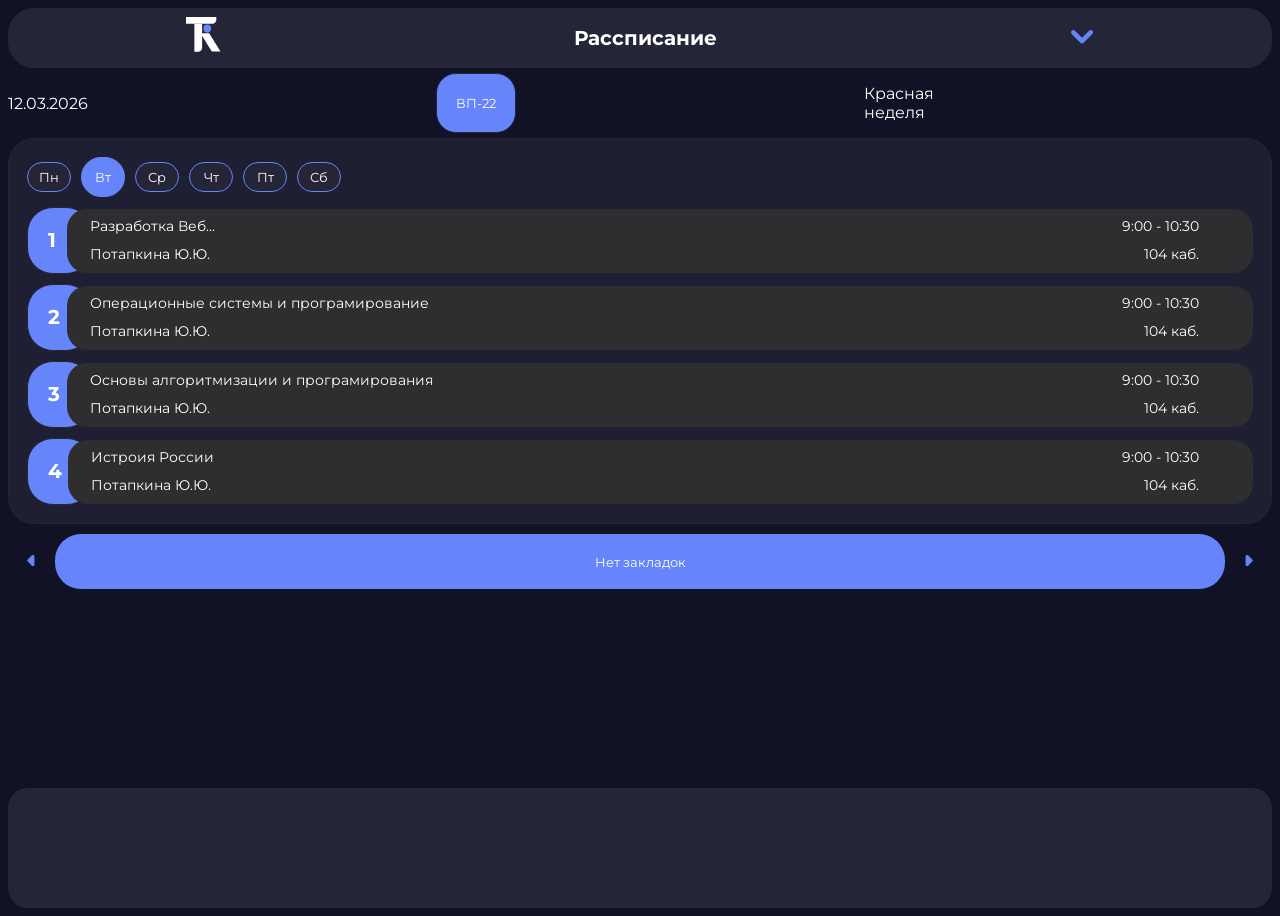
==== scudule.html @ f2f2588d "Add files via upload" ====
<!doctype html>
<html lang="ru">
	<head>
		<meta charset="UTF-8" />
		<meta name="viewport" content="width=device-width, initial-scale=1.0" />
		<title>Tpcol Marks</title>
		<link rel="stylesheet" href="scudule.css" />
		<link rel="preconnect" href="https://fonts.googleapis.com" />
		<link rel="preconnect" href="https://fonts.gstatic.com" crossorigin />
		<link
			href="https://fonts.googleapis.com/css2?family=Inter:ital,opsz,wght@0,14..32,100..900;1,14..32,100..900&family=Montserrat:ital,wght@0,100..900;1,100..900&family=Sen:wght@400..800&display=swap"
			rel="stylesheet" />
	</head>
	<body>
		<div class="wrapper">
		<header class="header">
			<button class="header__top">
				<div class="header__logo" aria-hidden="true">
					<svg
						width="35"
						height="39"
						viewBox="0 0 35 39"
						fill="none"
						xmlns="http://www.w3.org/2000/svg">
						<path
							d="M8.38232 6.81128H16.1199V30.7373C16.1199 32.9464 14.329 34.7373 12.1199 34.7373H8.38232V6.81128Z"
							fill="white" />
						<path
							d="M0 0H30.3054V2.81122C30.3054 5.02036 28.5145 6.81122 26.3054 6.81122H0V0Z"
							fill="white" />
						<path
							d="M14.5078 16.3469L23.1494 16.3468L34.4965 34.3965L25.7917 34.3965L14.5078 16.3469Z"
							fill="white" />
						<ellipse
							cx="21.2782"
							cy="11.5789"
							rx="3.86877"
							ry="4.08673"
							fill="#6785FB" />
					</svg>
				</div>

				<h1 class="header__title">Рассписание</h1>

				<div class="header__arrow" role="img" aria-labelledby="arrow-desc">
					<svg
						width="23"
						height="14"
						viewBox="0 0 23 14"
						fill="none"
						xmlns="http://www.w3.org/2000/svg"
						aria-hidden="true">
						<title id="arrow-desc">Стрелка вниз</title>
						<path
							fill-rule="evenodd"
							clip-rule="evenodd"
							d="M9.37111 12.6673C9.80471 13.1004 10.3925 13.3436 11.0053 13.3436C11.6181 13.3436 12.2059 13.1004 12.6394 12.6673L21.3622 3.94763C21.7958 3.51382 22.0393 2.92552 22.0392 2.31215C22.039 1.69879 21.7952 1.1106 21.3614 0.676988C20.9276 0.243376 20.3393 -0.000144495 19.7259 6.43235e-08C19.1126 0.000144624 18.5244 0.243942 18.0908 0.677759L11.0053 7.76326L3.91978 0.677759C3.48384 0.256308 2.8998 0.022942 2.29347 0.027923C1.68713 0.0329041 1.10701 0.275833 0.678051 0.704389C0.249091 1.13295 0.00561383 1.71284 6.10352e-05 2.31917C-0.00549176 2.9255 0.227324 3.50975 0.648363 3.94609L9.36957 12.6688L9.37111 12.6673Z"
							fill="#6785FB" />
					</svg>
				</div>
			</button>
			<div class="hidden header__popup">
				<ul class="header__popup-list">
					<li class="header__popup-item"><a href="index.html">Главная</a></li>
					<li class="header__popup-item"><a href="">Оценки</a></li>
					<li class="header__popup-item"><a href="">Атестаця</a></li>
					<li class="header__popup-item"><a href="">Полезные ссылки</a></li>
					<li class="header__popup-item"><a href="">Профиль</a></li>
				</ul>
			</div>
		</header>
		<main>
			<section class="section-info">
				<ul class="section-info__list">
					<li class="section-info__item"><p>12.03.2026</p></li>
					<li class="section-info__item">
						<button class="button button--purple button-main">ВП-22</button>
					</li>
					<li class="section-info__item"><p>Красная неделя</p></li>
				</ul>
			</section>
			<section class="section-schedule">
				<div class="section-schedule__week">
					<ul class="section-schedule__week-list">
						<li class="section-schedule__week-item">
							<button class="button">Пн</button>
						</li>
						<li class="section-schedule__week-item">
							<button class="button button--active">Вт</button>
						</li>
						<li class="section-schedule__week-item">
							<button class="button">Ср</button>
						</li>
						<li class="section-schedule__week-item">
							<button class="button">Чт</button>
						</li>
						<li class="section-schedule__week-item">
							<button class="button">Пт</button>
						</li>
						<li class="section-schedule__week-item">
							<button class="button">Сб</button>
						</li>
					</ul>
				</div>
				<div class="section-schedule__lessons">
					<ul class="section-schedule__lessons-list">
						<li class="lesson-number">
							<p>1</p>
						</li>
						<li class="lesson-card">
							<ul class="lesson-card__info-list">
								<li class="lesson-card__subject lesson-card__item--left">Разработка Веб...</li>
								<li class="lesson-card__time lesson-card__item--right">9:00 - 10:30</li>
								<li class="lesson-card__teacher lesson-card__item--left">Потапкина Ю.Ю.</li>
								<li class="lesson-card__room lesson-card__item--right">
									<span class="lesson-card__room-value ">104</span> каб.
								</li>
							</ul>
						</li>
					</ul>
					<ul class="section-schedule__lessons-list">
						<li class="lesson-number">
							<p>2</p>
						</li>
						<li class="lesson-card">
							<ul class="lesson-card__info-list">
								<li class="lesson-card__subject lesson-card__item--left">Операционные системы и програмирование</li>
								<li class="lesson-card__time lesson-card__item--right">9:00 - 10:30</li>
								<li class="lesson-card__teacher lesson-card__item--left">Потапкина Ю.Ю.</li>
								<li class="lesson-card__room lesson-card__item--right">
									<span class="lesson-card__room-value ">104</span> каб.
								</li>
							</ul>
						</li>
					</ul>
					<ul class="section-schedule__lessons-list">
						<li class="lesson-number">
							<p>3</p>
						</li>
						<li class="lesson-card">
							<ul class="lesson-card__info-list">
								<li class="lesson-card__subject lesson-card__item--left">Основы алгоритмизации и програмирования</li>
								<li class="lesson-card__time lesson-card__item--right">9:00 - 10:30</li>
								<li class="lesson-card__teacher lesson-card__item--left">Потапкина Ю.Ю.</li>
								<li class="lesson-card__room lesson-card__item--right">
									<span class="lesson-card__room-value ">104</span> каб.
								</li>
							</ul>
						</li>
					</ul>
					<ul class="section-schedule__lessons-list">
						<li class="lesson-number">
							<p>4</p>
						</li>
						<li class="lesson-card">
							<ul class="lesson-card__info-list">
								<li class="lesson-card__subject lesson-card__item--left">Истроия России</li>
								<li class="lesson-card__time lesson-card__item--right">9:00 - 10:30</li>
								<li class="lesson-card__teacher lesson-card__item--left">Потапкина Ю.Ю.</li>
								<li class="lesson-card__room lesson-card__item--right">
									<span class="lesson-card__room-value ">104</span> каб.
								</li>
							</ul>
						</li>
					</ul>
				</div>
			</section>
			<section class="section-favourites">
				<div class="favorites-carousel">
					<button
						class="favorites-carousel__arrow favorites-carousel__arrow--left">
						<svg
							width="35"
							height="35"
							viewBox="0 0 35 35"
							fill="none"
							xmlns="http://www.w3.org/2000/svg">
							<path
								fill-rule="evenodd"
								clip-rule="evenodd"
								d="M13.8016 18.531C13.5282 18.2576 13.3746 17.8867 13.3746 17.5C13.3746 17.1133 13.5282 16.7424 13.8016 16.469L17.9272 12.3433C18.1313 12.1394 18.3912 12.0005 18.6742 11.9443C18.9572 11.8881 19.2505 11.9171 19.517 12.0276C19.7835 12.1382 20.0112 12.3253 20.1714 12.5652C20.3315 12.8052 20.4168 13.0873 20.4166 13.3758V21.6242C20.4168 21.9127 20.3315 22.1948 20.1714 22.4348C20.0112 22.6747 19.7835 22.8618 19.517 22.9724C19.2505 23.0829 18.9572 23.1119 18.6742 23.0557C18.3912 22.9995 18.1313 22.8606 17.9272 22.6567L13.8016 18.531Z"
								fill="#6785FB" />
						</svg>
					</button>

					<!-- Сама карусель (кнопки) -->
					<div class="favorites-carousel__track">
						<button class="favorites-carousel__button">Нет закладок</button>
						
						<!-- остальные кнопки будут добавляться динамически -->
					</div>

					<!-- Правая стрелка -->
					<button
						class="favorites-carousel__arrow favorites-carousel__arrow--right">
						<svg
							width="35"
							height="35"
							viewBox="0 0 35 35"
							fill="none"
							xmlns="http://www.w3.org/2000/svg">
							<path
								fill-rule="evenodd"
								clip-rule="evenodd"
								d="M21.1983 18.531C21.4716 18.2576 21.6252 17.8867 21.6252 17.5C21.6252 17.1133 21.4716 16.7424 21.1983 16.469L17.0726 12.3433C16.8686 12.1394 16.6086 12.0005 16.3256 11.9443C16.0427 11.8881 15.7494 11.9171 15.4829 12.0276C15.2164 12.1382 14.9887 12.3253 14.8285 12.5652C14.6684 12.8052 14.583 13.0873 14.5833 13.3758V21.6242C14.583 21.9127 14.6684 22.1948 14.8285 22.4348C14.9887 22.6747 15.2164 22.8618 15.4829 22.9724C15.7494 23.0829 16.0427 23.1119 16.3256 23.0557C16.6086 22.9995 16.8686 22.8606 17.0726 22.6567L21.1983 18.531Z"
								fill="#6785FB" />
						</svg>
					</button>
				</div>
			</section>
		</main>
		<footer class="footer">
			<div class="footer__main"></div>
		</footer>
			<dialog class="choose-popup">
				<div class="choose-popup__content">
					<button class="choose-popup__close-btn">✕</button>
					<h2 class="choose-popup__title">Выберите</h2>
					<form class="choose-popup__form" id="choose-form" name="choose-popup__form">
					<input class="choose-popup__input" type="text" placeholder="Пример: ВП-12/108/Ковалев" required>
					<button class="choose-popup__btn choose-popup__btn--favorites">Добавить в закладки</button>
					<button class="choose-popup__btn choose-popup__btn--choose">Выбрать</button>
					</form>
				</div>
			</dialog>
		<script src="index.js"></script>
		<script src="popup.js"></script>
	</body>
</html>
---- scudule.css ----
* {
	color: white;
	font-family: "Montserrat";
	font-style: normal;
}
.wrapper {
	display: flex;
	flex-direction: column;
	min-height: 100vh;
}

main {
	flex: 1;
}
body {
	background-color: #121227;
}
.header {
	position: relative;
	color: white;
}
.header__top {
	width: 100%;
	border: none;
	display: flex;
	justify-content: space-around;
	align-items: center;
	gap: 10px;
	background: #242537;
	border-radius: 26px;
	height: 60px;
}
.header__top.show {
	border-radius: 26px 26px 0 0;
	transition: all 0.09s ease-out;
}
.header__title {
	font-size: 20px;
}
.header__popup {
	left: 0;
	right: 0;
	display: flex;
	justify-content: center;
	gap: 10px;
	background: #242537;
	border-radius: 0 0 26px 26px;
	position: absolute;
	transform: translateY(-20px);
	opacity: 0;
	visibility: hidden;
	transition: all 0.3s ease-out;
}
.header__popup.show {
	transform: translateY(0);
	opacity: 1;
	visibility: visible;
}
.header__popup-list {
	list-style: none;
	margin: 0;
	padding-left: 15px;
}
.header__popup-item {
	margin-bottom: 20px;
	justify-self: center;
}
.header__popup-item a {
	text-decoration: none;
	color: white;
	font-size: 20px;
}
.header__arrow {
	transition: transform 0.3s ease;
}
.header__top.active .header__arrow {
	transform: rotate(180deg);
}
.section-info {
	justify-self: center;
}
.section-info__list {
	margin: 0;
	padding: 0;
	display: grid;
	grid-template-columns: 1fr 1fr 1fr;
	width: 100%;
	gap: 20px;
	align-content: center;
	align-items: center;
	list-style: none;
}
.section-info__item .button {
	height: 60px;
	width: 80px;
	background-color: #6785fb;
	border-radius: 20px;
	border: #242537 1px solid;
}
.section-info__item {
	width: 100px;
}
.section-schedule {
	display: flex;
	flex-direction: column;
	gap: 10px;
	justify-items: center;
	background-color: #1e1f32;
	border-radius: 26px;
	border: #242537 1px solid;
	padding: 18px;
}
.section-schedule__week-list {
	margin: 0;
	padding: 0;
	display: flex;
	list-style-type: none;
	gap: 10px;
	align-items: center;
}
.button--active {
	background-color: #6785fb;
}
.section-schedule__week-item .button {
	width: 44px;
	height: 30px;
	background-color: #242537;
	border-radius: 20px;
	border: 1px solid #6785fb;
}
.section-schedule__week-item .button--active {
	background-color: #6785fb;
	height: 40px;
}
.section-schedule__lessons{
	display: flex;
	flex-direction: column;
	gap:10px;
}
.section-schedule__lessons-list {
	display: flex;
	list-style: none;
	align-items: center;
	padding: 0;
	margin: 0;
}
.lesson-number {
	background-color: #6785fb;
	border: #242537 1px solid;
	border-radius: 26px;
	width: 65px;
	height: 65px;
	padding: 0;
	margin: 0;
	align-items: center;
	justify-items: center;
}
.lesson-number p {
	margin: 20px;
	margin-right: 30px;
	font-weight: bold;
	font-size: 20px;
}
.lesson-card__info-list {
	list-style: none;
	display: grid;
	grid-template-columns: 1.5fr 1fr;
	padding: 8px;
	gap: 10px;
	font-size: 14px;
}
.lesson-card__info-list li {
	width: 90%;
	height: 100%;
	white-space: nowrap;
	overflow: hidden;
	text-overflow: ellipsis;
}
.lesson-card {
	background-color: #2e2e30;
	height: 64px;
	border-radius: 20px;
	margin-left: -25px;
	width: 100%;
}
.lesson-card__item--left{
margin-left: 15px;
}
.lesson-card__item--right{
	text-align: right;
	margin-right: 20px;
}
.footer {
	display: flex;
	flex-direction: column;
	gap: 10px;
}
.footer__main {
	width: 100%;
	height: 120px;
	background: #242537;
	border-radius: 20px;
}
.section-favourites {
	width: 100%;
	justify-items: center;
	margin-top: 10px;
}
.favorites-carousel {
	display: flex;
	width: 100%;
}
.favorites-carousel__track {
	display: flex;
	justify-content: center;
	width: 100%;
	gap: 10px;
}
.favorites-carousel__arrow {
	background: none;
	border: none;
}
.favorites-carousel__button {
	background: #6785fb;
	border: #242537;
	height: 55px;
	width: 100%;
	border-radius: 26px;
}
.choose-popup{
	background-color: #242537;
	border-radius: 20px;
	border:  #6785fb solid 1px;
	width: 90%;
	padding: 0;
}
.choose-popup__content{
	padding: 20px;
	background-color: #242537;
	border-radius: 20px;
	border:  #6785fb solid 1px;
}
.choose-popup::backdrop {
	background: rgba(0, 0, 0, 0.7);
	backdrop-filter: blur(2px);
	cursor: pointer;
}  
.choose-popup__form{
	display: grid;
	grid-template-columns: 1fr 1fr;
	grid-template-areas:
	"input input"
	"favorites choose";
	gap: 20px;
}
.choose-popup__close-btn{
	display: block;
	margin-left: auto;
	background: none;
	border: none;
}
.choose-popup__title{
	text-align: center;
}
.choose-popup__btn{
	background-color: #6785fb;
	border-radius: 20px;
	border: none;
}
.choose-popup input[type="text"]{
	background-color: #2e2e30;
	border-radius: 20px;
	border: #6785fb 1px solid 	;
	grid-area: input;
}
.choose-popup__btn--choose{
	grid-area: choose;
}
.choose-popup__btn--favorites{
	grid-area: favorites;
}
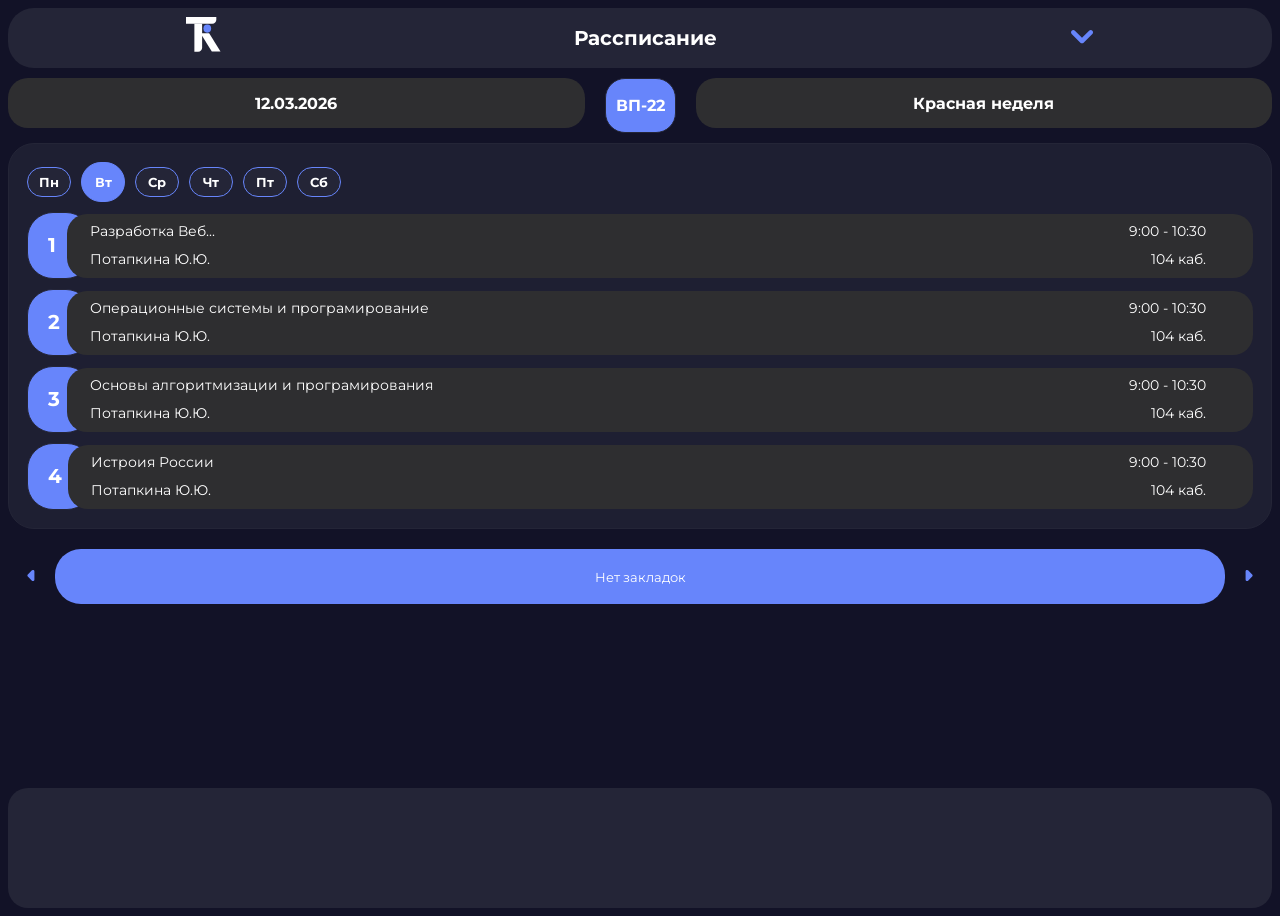
==== commit 0d28732f: "Add files via upload" ====
--- a/scudule.html
+++ b/scudule.html
@@ -62,43 +62,43 @@
 			<div class="hidden header__popup">
 				<ul class="header__popup-list">
 					<li class="header__popup-item"><a href="index.html">Главная</a></li>
-					<li class="header__popup-item"><a href="">Оценки</a></li>
+					<!-- <li class="header__popup-item"><a href="">Оценки</a></li>
 					<li class="header__popup-item"><a href="">Атестаця</a></li>
 					<li class="header__popup-item"><a href="">Полезные ссылки</a></li>
-					<li class="header__popup-item"><a href="">Профиль</a></li>
+					<li class="header__popup-item"><a href="">Профиль</a></li> -->
 				</ul>
 			</div>
 		</header>
 		<main>
 			<section class="section-info">
 				<ul class="section-info__list">
-					<li class="section-info__item"><p>12.03.2026</p></li>
+					<li class="section-info__item-text">12.03.2026</li>
 					<li class="section-info__item">
 						<button class="button button--purple button-main">ВП-22</button>
 					</li>
-					<li class="section-info__item"><p>Красная неделя</p></li>
+					<li class="section-info__item-text">Красная неделя</li>
 				</ul>
 			</section>
 			<section class="section-schedule">
 				<div class="section-schedule__week">
 					<ul class="section-schedule__week-list">
 						<li class="section-schedule__week-item">
-							<button class="button">Пн</button>
-						</li>
-						<li class="section-schedule__week-item">
-							<button class="button button--active">Вт</button>
-						</li>
-						<li class="section-schedule__week-item">
-							<button class="button">Ср</button>
-						</li>
-						<li class="section-schedule__week-item">
-							<button class="button">Чт</button>
-						</li>
-						<li class="section-schedule__week-item">
-							<button class="button">Пт</button>
-						</li>
-						<li class="section-schedule__week-item">
-							<button class="button">Сб</button>
+							<button class="button-week">Пн</button>
+						</li>
+						<li class="section-schedule__week-item">
+							<button class="button-week button--active">Вт</button>
+						</li>
+						<li class="section-schedule__week-item">
+							<button class="button-week">Ср</button>
+						</li>
+						<li class="section-schedule__week-item">
+							<button class="button-week">Чт</button>
+						</li>
+						<li class="section-schedule__week-item">
+							<button class="button-week">Пт</button>
+						</li>
+						<li class="section-schedule__week-item">
+							<button class="button-week">Сб</button>
 						</li>
 					</ul>
 				</div>
@@ -225,5 +225,6 @@
 			</dialog>
 		<script src="index.js"></script>
 		<script src="popup.js"></script>
+		<script src="schdule.js"></script>
 	</body>
 </html>
--- a/scudule.css
+++ b/scudule.css
@@ -7,10 +7,14 @@
 	display: flex;
 	flex-direction: column;
 	min-height: 100vh;
+	gap: 10px;
 }
 
 main {
+	display: flex;
+	flex-direction: column;
 	flex: 1;
+	gap: 10px;
 }
 body {
 	background-color: #121227;
@@ -36,6 +40,7 @@
 }
 .header__title {
 	font-size: 20px;
+
 }
 .header__popup {
 	left: 0;
@@ -77,28 +82,50 @@
 	transform: rotate(180deg);
 }
 .section-info {
+	width: 100%;
 	justify-self: center;
 }
 .section-info__list {
 	margin: 0;
 	padding: 0;
-	display: grid;
-	grid-template-columns: 1fr 1fr 1fr;
+	display: flex;
 	width: 100%;
 	gap: 20px;
+	list-style: none;
+	justify-items: center;
 	align-content: center;
-	align-items: center;
-	list-style: none;
 }
 .section-info__item .button {
-	height: 60px;
-	width: 80px;
+	height: 55px;
+	padding: 10px;
 	background-color: #6785fb;
 	border-radius: 20px;
 	border: #242537 1px solid;
 }
-.section-info__item {
-	width: 100px;
+.section-info__item-text {
+	background-color: #2e2e30;
+	border-radius: 20px;
+	justify-items: center;
+	height: 50px;
+	width: 100%;
+	text-align: center;
+	align-items: center;
+	font-weight: bold;
+	font-size: 16px;
+	align-content: center;
+}
+.button-main{
+	font-size: 16px;
+	font-weight: bold;
+
+}
+.button-main:hover{
+	transform: scale(1.1);
+	transition: ease-in-out 0.3s;
+}
+.button-main:active{
+	background-color: #4b5fb3;
+	transition: ease-in-out 0.1s;
 }
 .section-schedule {
 	display: flex;
@@ -117,20 +144,22 @@
 	list-style-type: none;
 	gap: 10px;
 	align-items: center;
-}
-.button--active {
-	background-color: #6785fb;
-}
-.section-schedule__week-item .button {
+	justify-self: center;
+	height: 40px;
+}
+.button-week {
 	width: 44px;
 	height: 30px;
 	background-color: #242537;
 	border-radius: 20px;
 	border: 1px solid #6785fb;
-}
-.section-schedule__week-item .button--active {
+	font-weight: bold;
+	transition: ease 0.4s;
+}
+.button--active {
 	background-color: #6785fb;
 	height: 40px;
+	transition: ease 0.4s;
 }
 .section-schedule__lessons{
 	display: flex;
@@ -164,7 +193,7 @@
 .lesson-card__info-list {
 	list-style: none;
 	display: grid;
-	grid-template-columns: 1.5fr 1fr;
+	grid-template-columns: 2fr 1fr;
 	padding: 8px;
 	gap: 10px;
 	font-size: 14px;
@@ -174,7 +203,6 @@
 	height: 100%;
 	white-space: nowrap;
 	overflow: hidden;
-	text-overflow: ellipsis;
 }
 .lesson-card {
 	background-color: #2e2e30;
@@ -185,10 +213,10 @@
 }
 .lesson-card__item--left{
 margin-left: 15px;
+text-overflow: ellipsis;
 }
 .lesson-card__item--right{
 	text-align: right;
-	margin-right: 20px;
 }
 .footer {
 	display: flex;
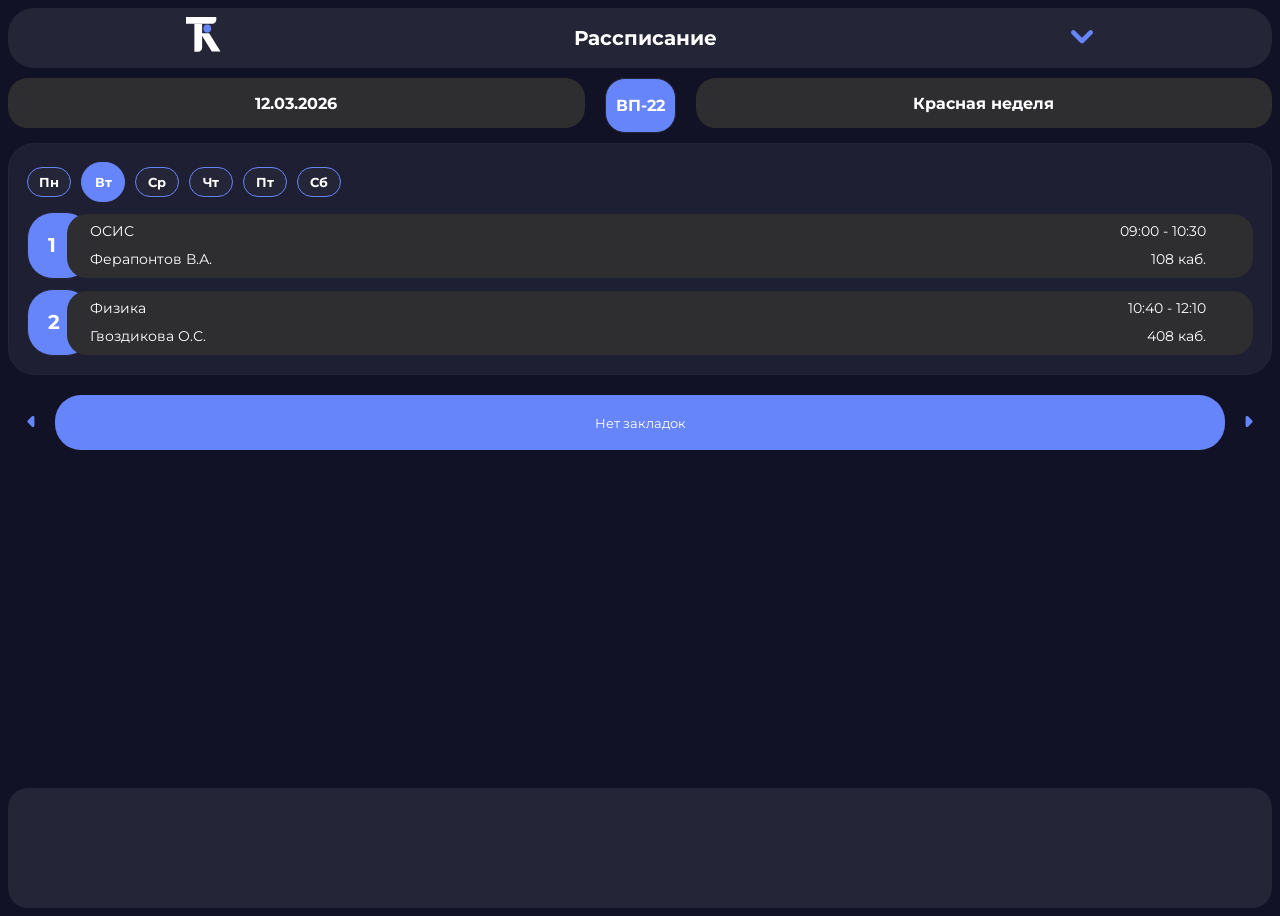
==== commit 59c33d16: "Add files via upload" ====
--- a/scudule.html
+++ b/scudule.html
@@ -103,13 +103,28 @@
 					</ul>
 				</div>
 				<div class="section-schedule__lessons">
+					<!-- <ul class="section-schedule__lessons-list">
+						<li class="lesson-number">
+							<p>1</p>
+						</li>
+						<li class="lesson-card">
+							<ul class="lesson-card__info-list">
+								<li class="lesson-card__subject lesson-card__item--left">Разработка Веб...</li>
+								<li class="lesson-card__time lesson-card__item--right">9:00 - 10:30</li>
+								<li class="lesson-card__teacher lesson-card__item--left">Потапкина Ю.Ю.</li>
+								<li class="lesson-card__room lesson-card__item--right">
+									<span class="lesson-card__room-value ">104</span> каб.
+								</li>
+							</ul>
+						</li>
+					</ul>
 					<ul class="section-schedule__lessons-list">
 						<li class="lesson-number">
-							<p>1</p>
-						</li>
-						<li class="lesson-card">
-							<ul class="lesson-card__info-list">
-								<li class="lesson-card__subject lesson-card__item--left">Разработка Веб...</li>
+							<p>2</p>
+						</li>
+						<li class="lesson-card">
+							<ul class="lesson-card__info-list">
+								<li class="lesson-card__subject lesson-card__item--left">Операционные системы и програмирование</li>
 								<li class="lesson-card__time lesson-card__item--right">9:00 - 10:30</li>
 								<li class="lesson-card__teacher lesson-card__item--left">Потапкина Ю.Ю.</li>
 								<li class="lesson-card__room lesson-card__item--right">
@@ -120,11 +135,11 @@
 					</ul>
 					<ul class="section-schedule__lessons-list">
 						<li class="lesson-number">
-							<p>2</p>
-						</li>
-						<li class="lesson-card">
-							<ul class="lesson-card__info-list">
-								<li class="lesson-card__subject lesson-card__item--left">Операционные системы и програмирование</li>
+							<p>3</p>
+						</li>
+						<li class="lesson-card">
+							<ul class="lesson-card__info-list">
+								<li class="lesson-card__subject lesson-card__item--left">Основы алгоритмизации и програмирования</li>
 								<li class="lesson-card__time lesson-card__item--right">9:00 - 10:30</li>
 								<li class="lesson-card__teacher lesson-card__item--left">Потапкина Ю.Ю.</li>
 								<li class="lesson-card__room lesson-card__item--right">
@@ -135,21 +150,6 @@
 					</ul>
 					<ul class="section-schedule__lessons-list">
 						<li class="lesson-number">
-							<p>3</p>
-						</li>
-						<li class="lesson-card">
-							<ul class="lesson-card__info-list">
-								<li class="lesson-card__subject lesson-card__item--left">Основы алгоритмизации и програмирования</li>
-								<li class="lesson-card__time lesson-card__item--right">9:00 - 10:30</li>
-								<li class="lesson-card__teacher lesson-card__item--left">Потапкина Ю.Ю.</li>
-								<li class="lesson-card__room lesson-card__item--right">
-									<span class="lesson-card__room-value ">104</span> каб.
-								</li>
-							</ul>
-						</li>
-					</ul>
-					<ul class="section-schedule__lessons-list">
-						<li class="lesson-number">
 							<p>4</p>
 						</li>
 						<li class="lesson-card">
@@ -162,7 +162,7 @@
 								</li>
 							</ul>
 						</li>
-					</ul>
+					</ul> -->
 				</div>
 			</section>
 			<section class="section-favourites">
@@ -223,6 +223,23 @@
 					</form>
 				</div>
 			</dialog>
+			<template id="lesson-card_template">
+				<ul class="section-schedule__lessons-list">
+					<li class="lesson-number">
+						<p></p>
+					</li>
+					<li class="lesson-card">
+						<ul class="lesson-card__info-list">
+							<li class="lesson-card__subject lesson-card__item--left"></li>
+							<li class="lesson-card__time lesson-card__item--right"></li>
+							<li class="lesson-card__teacher lesson-card__item--left"></li>
+							<li class="lesson-card__room lesson-card__item--right">
+								<span class="lesson-card__room-value "></span> каб.
+							</li>
+						</ul>
+					</li>
+				</ul>
+			</template>
 		<script src="index.js"></script>
 		<script src="popup.js"></script>
 		<script src="schdule.js"></script>
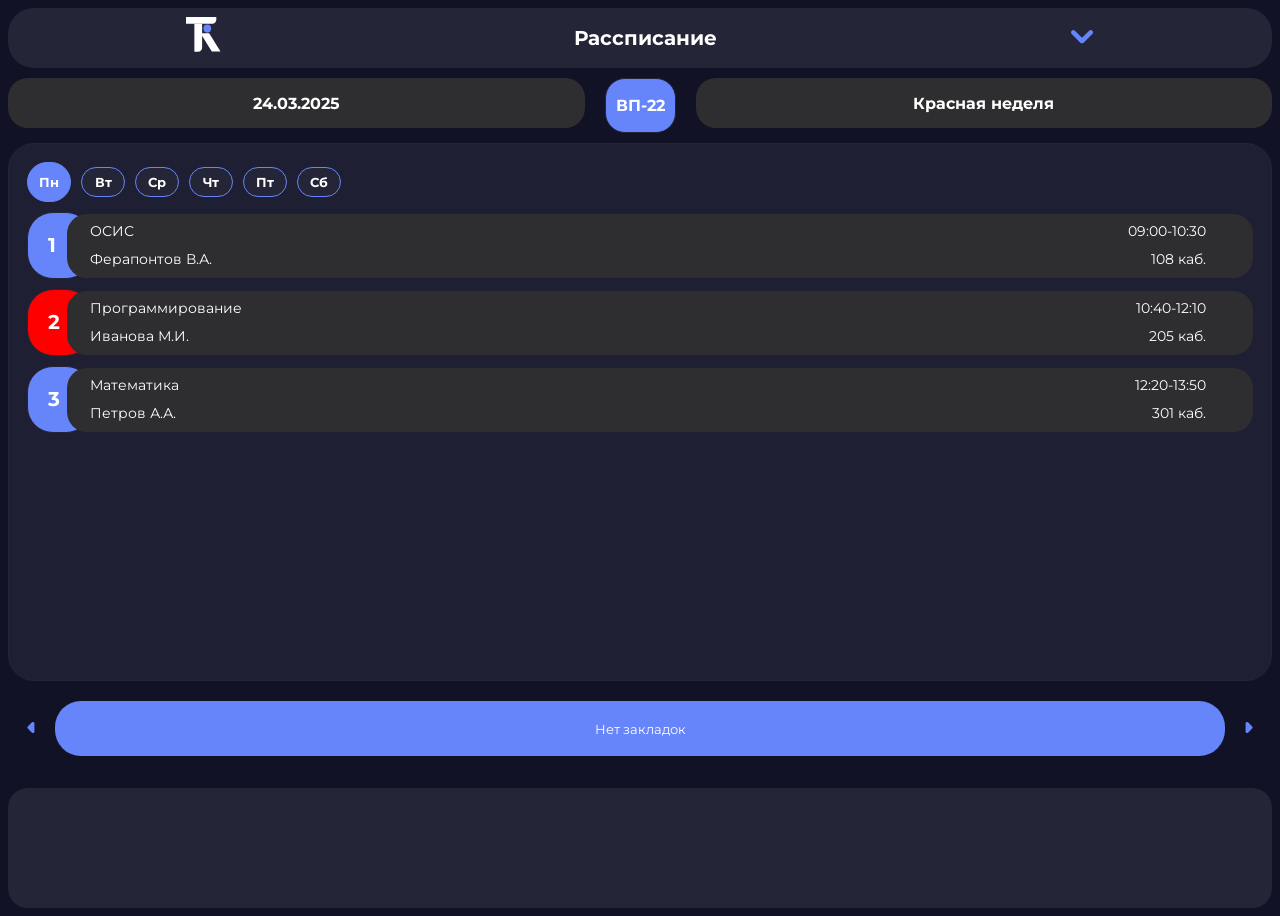
==== commit 3620a281: "Add files via upload" ====
--- a/scudule.html
+++ b/scudule.html
@@ -86,7 +86,7 @@
 							<button class="button-week">Пн</button>
 						</li>
 						<li class="section-schedule__week-item">
-							<button class="button-week button--active">Вт</button>
+							<button class="button-week">Вт</button>
 						</li>
 						<li class="section-schedule__week-item">
 							<button class="button-week">Ср</button>
@@ -102,7 +102,7 @@
 						</li>
 					</ul>
 				</div>
-				<div class="section-schedule__lessons">
+				<div class="section-schedule__lessons section-schedule__container">
 					<!-- <ul class="section-schedule__lessons-list">
 						<li class="lesson-number">
 							<p>1</p>
--- a/scudule.css
+++ b/scudule.css
@@ -40,7 +40,6 @@
 }
 .header__title {
 	font-size: 20px;
-
 }
 .header__popup {
 	left: 0;
@@ -114,16 +113,15 @@
 	font-size: 16px;
 	align-content: center;
 }
-.button-main{
+.button-main {
 	font-size: 16px;
 	font-weight: bold;
-
-}
-.button-main:hover{
+}
+.button-main:hover {
 	transform: scale(1.1);
 	transition: ease-in-out 0.3s;
 }
-.button-main:active{
+.button-main:active {
 	background-color: #4b5fb3;
 	transition: ease-in-out 0.1s;
 }
@@ -136,6 +134,7 @@
 	border-radius: 26px;
 	border: #242537 1px solid;
 	padding: 18px;
+	min-height: 500px;
 }
 .section-schedule__week-list {
 	margin: 0;
@@ -161,10 +160,10 @@
 	height: 40px;
 	transition: ease 0.4s;
 }
-.section-schedule__lessons{
-	display: flex;
-	flex-direction: column;
-	gap:10px;
+.section-schedule__lessons {
+	display: flex;
+	flex-direction: column;
+	gap: 10px;
 }
 .section-schedule__lessons-list {
 	display: flex;
@@ -172,6 +171,12 @@
 	align-items: center;
 	padding: 0;
 	margin: 0;
+}
+.no-lessons {
+	text-align: center;
+	text-transform: uppercase;
+	font-weight: bold;
+	font-size: 24px;
 }
 .lesson-number {
 	background-color: #6785fb;
@@ -211,11 +216,11 @@
 	margin-left: -25px;
 	width: 100%;
 }
-.lesson-card__item--left{
-margin-left: 15px;
-text-overflow: ellipsis;
-}
-.lesson-card__item--right{
+.lesson-card__item--left {
+	margin-left: 15px;
+	text-overflow: ellipsis;
+}
+.lesson-card__item--right {
 	text-align: right;
 }
 .footer {
@@ -255,55 +260,55 @@
 	width: 100%;
 	border-radius: 26px;
 }
-.choose-popup{
+.choose-popup {
 	background-color: #242537;
 	border-radius: 20px;
-	border:  #6785fb solid 1px;
+	border: #6785fb solid 1px;
 	width: 90%;
 	padding: 0;
 }
-.choose-popup__content{
+.choose-popup__content {
 	padding: 20px;
 	background-color: #242537;
 	border-radius: 20px;
-	border:  #6785fb solid 1px;
+	border: #6785fb solid 1px;
 }
 .choose-popup::backdrop {
 	background: rgba(0, 0, 0, 0.7);
 	backdrop-filter: blur(2px);
 	cursor: pointer;
-}  
-.choose-popup__form{
+}
+.choose-popup__form {
 	display: grid;
 	grid-template-columns: 1fr 1fr;
 	grid-template-areas:
-	"input input"
-	"favorites choose";
+		"input input"
+		"favorites choose";
 	gap: 20px;
 }
-.choose-popup__close-btn{
+.choose-popup__close-btn {
 	display: block;
 	margin-left: auto;
 	background: none;
 	border: none;
 }
-.choose-popup__title{
+.choose-popup__title {
 	text-align: center;
 }
-.choose-popup__btn{
+.choose-popup__btn {
 	background-color: #6785fb;
 	border-radius: 20px;
 	border: none;
 }
-.choose-popup input[type="text"]{
+.choose-popup input[type="text"] {
 	background-color: #2e2e30;
 	border-radius: 20px;
-	border: #6785fb 1px solid 	;
+	border: #6785fb 1px solid;
 	grid-area: input;
 }
-.choose-popup__btn--choose{
+.choose-popup__btn--choose {
 	grid-area: choose;
 }
-.choose-popup__btn--favorites{
+.choose-popup__btn--favorites {
 	grid-area: favorites;
-}+}
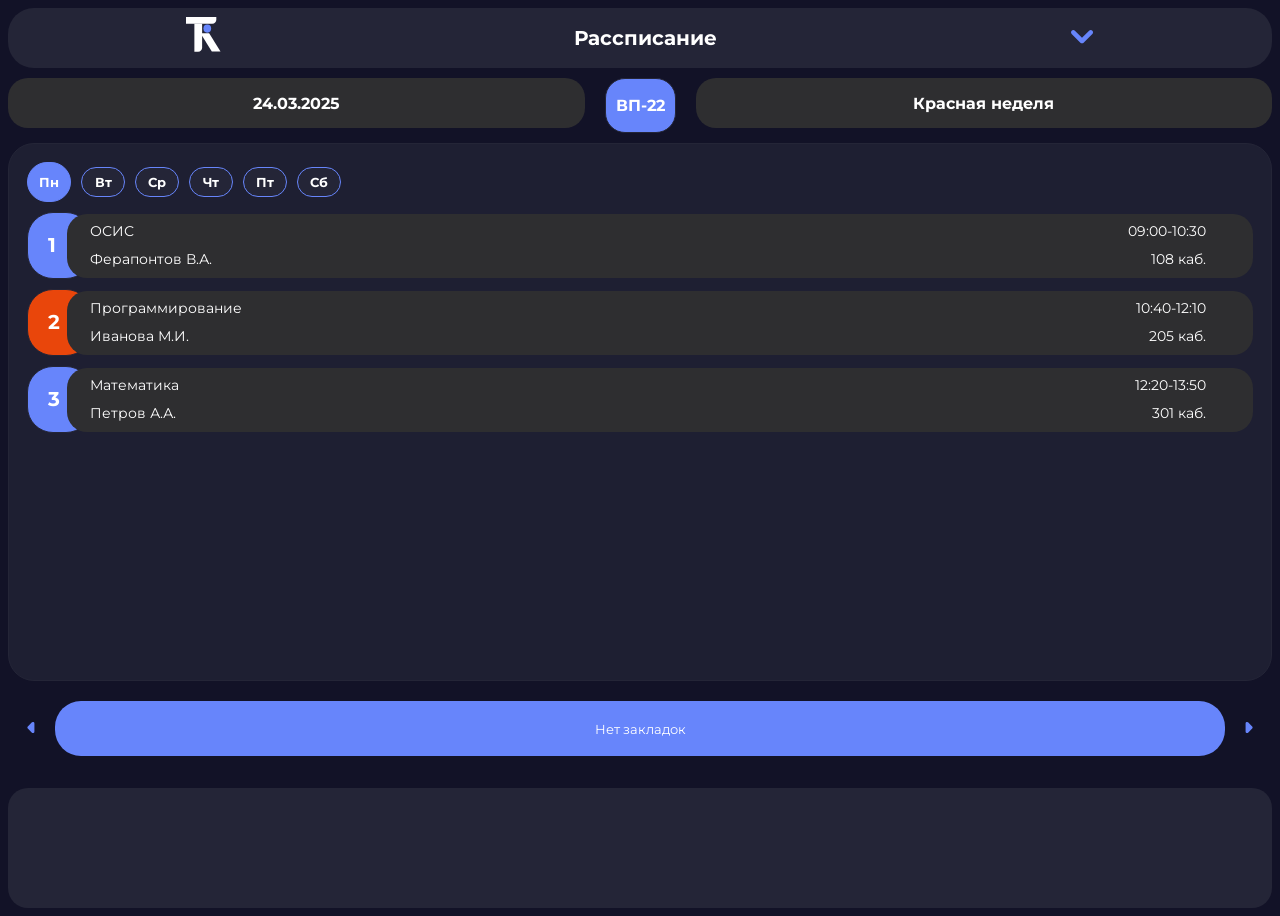
==== commit bbe644b3: "Add files via upload" ====
--- a/scudule.html
+++ b/scudule.html
@@ -13,233 +13,245 @@
 	</head>
 	<body>
 		<div class="wrapper">
-		<header class="header">
-			<button class="header__top">
-				<div class="header__logo" aria-hidden="true">
-					<svg
-						width="35"
-						height="39"
-						viewBox="0 0 35 39"
-						fill="none"
-						xmlns="http://www.w3.org/2000/svg">
-						<path
-							d="M8.38232 6.81128H16.1199V30.7373C16.1199 32.9464 14.329 34.7373 12.1199 34.7373H8.38232V6.81128Z"
-							fill="white" />
-						<path
-							d="M0 0H30.3054V2.81122C30.3054 5.02036 28.5145 6.81122 26.3054 6.81122H0V0Z"
-							fill="white" />
-						<path
-							d="M14.5078 16.3469L23.1494 16.3468L34.4965 34.3965L25.7917 34.3965L14.5078 16.3469Z"
-							fill="white" />
-						<ellipse
-							cx="21.2782"
-							cy="11.5789"
-							rx="3.86877"
-							ry="4.08673"
-							fill="#6785FB" />
-					</svg>
-				</div>
-
-				<h1 class="header__title">Рассписание</h1>
-
-				<div class="header__arrow" role="img" aria-labelledby="arrow-desc">
-					<svg
-						width="23"
-						height="14"
-						viewBox="0 0 23 14"
-						fill="none"
-						xmlns="http://www.w3.org/2000/svg"
-						aria-hidden="true">
-						<title id="arrow-desc">Стрелка вниз</title>
-						<path
-							fill-rule="evenodd"
-							clip-rule="evenodd"
-							d="M9.37111 12.6673C9.80471 13.1004 10.3925 13.3436 11.0053 13.3436C11.6181 13.3436 12.2059 13.1004 12.6394 12.6673L21.3622 3.94763C21.7958 3.51382 22.0393 2.92552 22.0392 2.31215C22.039 1.69879 21.7952 1.1106 21.3614 0.676988C20.9276 0.243376 20.3393 -0.000144495 19.7259 6.43235e-08C19.1126 0.000144624 18.5244 0.243942 18.0908 0.677759L11.0053 7.76326L3.91978 0.677759C3.48384 0.256308 2.8998 0.022942 2.29347 0.027923C1.68713 0.0329041 1.10701 0.275833 0.678051 0.704389C0.249091 1.13295 0.00561383 1.71284 6.10352e-05 2.31917C-0.00549176 2.9255 0.227324 3.50975 0.648363 3.94609L9.36957 12.6688L9.37111 12.6673Z"
-							fill="#6785FB" />
-					</svg>
-				</div>
-			</button>
-			<div class="hidden header__popup">
-				<ul class="header__popup-list">
-					<li class="header__popup-item"><a href="index.html">Главная</a></li>
-					<!-- <li class="header__popup-item"><a href="">Оценки</a></li>
+			<header class="header">
+				<button class="header__top">
+					<div class="header__logo" aria-hidden="true">
+						<svg
+							width="35"
+							height="39"
+							viewBox="0 0 35 39"
+							fill="none"
+							xmlns="http://www.w3.org/2000/svg">
+							<path
+								d="M8.38232 6.81128H16.1199V30.7373C16.1199 32.9464 14.329 34.7373 12.1199 34.7373H8.38232V6.81128Z"
+								fill="white" />
+							<path
+								d="M0 0H30.3054V2.81122C30.3054 5.02036 28.5145 6.81122 26.3054 6.81122H0V0Z"
+								fill="white" />
+							<path
+								d="M14.5078 16.3469L23.1494 16.3468L34.4965 34.3965L25.7917 34.3965L14.5078 16.3469Z"
+								fill="white" />
+							<ellipse
+								cx="21.2782"
+								cy="11.5789"
+								rx="3.86877"
+								ry="4.08673"
+								fill="#6785FB" />
+						</svg>
+					</div>
+
+					<h1 class="header__title">Рассписание</h1>
+
+					<div class="header__arrow" role="img" aria-labelledby="arrow-desc">
+						<svg
+							width="23"
+							height="14"
+							viewBox="0 0 23 14"
+							fill="none"
+							xmlns="http://www.w3.org/2000/svg"
+							aria-hidden="true">
+							<title id="arrow-desc">Стрелка вниз</title>
+							<path
+								fill-rule="evenodd"
+								clip-rule="evenodd"
+								d="M9.37111 12.6673C9.80471 13.1004 10.3925 13.3436 11.0053 13.3436C11.6181 13.3436 12.2059 13.1004 12.6394 12.6673L21.3622 3.94763C21.7958 3.51382 22.0393 2.92552 22.0392 2.31215C22.039 1.69879 21.7952 1.1106 21.3614 0.676988C20.9276 0.243376 20.3393 -0.000144495 19.7259 6.43235e-08C19.1126 0.000144624 18.5244 0.243942 18.0908 0.677759L11.0053 7.76326L3.91978 0.677759C3.48384 0.256308 2.8998 0.022942 2.29347 0.027923C1.68713 0.0329041 1.10701 0.275833 0.678051 0.704389C0.249091 1.13295 0.00561383 1.71284 6.10352e-05 2.31917C-0.00549176 2.9255 0.227324 3.50975 0.648363 3.94609L9.36957 12.6688L9.37111 12.6673Z"
+								fill="#6785FB" />
+						</svg>
+					</div>
+				</button>
+				<div class="hidden header__popup">
+					<ul class="header__popup-list">
+						<li class="header__popup-item"><a href="index.html">Главная</a></li>
+						<!-- <li class="header__popup-item"><a href="">Оценки</a></li>
 					<li class="header__popup-item"><a href="">Атестаця</a></li>
 					<li class="header__popup-item"><a href="">Полезные ссылки</a></li>
 					<li class="header__popup-item"><a href="">Профиль</a></li> -->
-				</ul>
+					</ul>
+				</div>
+			</header>
+			<main>
+				<section class="section-info">
+					<ul class="section-info__list">
+						<li class="section-info__item-text">12.03.2026</li>
+						<li class="section-info__item">
+							<button class="button button--purple button-main">ВП-22</button>
+						</li>
+						<li class="section-info__item-text">Красная неделя</li>
+					</ul>
+				</section>
+				<section class="section-schedule">
+					<div class="section-schedule__week">
+						<ul class="section-schedule__week-list">
+							<li class="section-schedule__week-item">
+								<button class="button-week">Пн</button>
+							</li>
+							<li class="section-schedule__week-item">
+								<button class="button-week">Вт</button>
+							</li>
+							<li class="section-schedule__week-item">
+								<button class="button-week">Ср</button>
+							</li>
+							<li class="section-schedule__week-item">
+								<button class="button-week">Чт</button>
+							</li>
+							<li class="section-schedule__week-item">
+								<button class="button-week">Пт</button>
+							</li>
+							<li class="section-schedule__week-item">
+								<button class="button-week">Сб</button>
+							</li>
+						</ul>
+					</div>
+					<div class="section-schedule__lessons section-schedule__container">
+						<!-- <ul class="section-schedule__lessons-list">
+						<li class="lesson-number">
+							<p>1</p>
+						</li>
+						<li class="lesson-card">
+							<ul class="lesson-card__info-list">
+								<li class="lesson-card__subject lesson-card__item--left">Разработка Веб...</li>
+								<li class="lesson-card__time lesson-card__item--right">9:00 - 10:30</li>
+								<li class="lesson-card__teacher lesson-card__item--left">Потапкина Ю.Ю.</li>
+								<li class="lesson-card__room lesson-card__item--right">
+									<span class="lesson-card__room-value ">104</span> каб.
+								</li>
+							</ul>
+						</li>
+					</ul>
+					<ul class="section-schedule__lessons-list">
+						<li class="lesson-number">
+							<p>2</p>
+						</li>
+						<li class="lesson-card">
+							<ul class="lesson-card__info-list">
+								<li class="lesson-card__subject lesson-card__item--left">Операционные системы и програмирование</li>
+								<li class="lesson-card__time lesson-card__item--right">9:00 - 10:30</li>
+								<li class="lesson-card__teacher lesson-card__item--left">Потапкина Ю.Ю.</li>
+								<li class="lesson-card__room lesson-card__item--right">
+									<span class="lesson-card__room-value ">104</span> каб.
+								</li>
+							</ul>
+						</li>
+					</ul>
+					<ul class="section-schedule__lessons-list">
+						<li class="lesson-number">
+							<p>3</p>
+						</li>
+						<li class="lesson-card">
+							<ul class="lesson-card__info-list">
+								<li class="lesson-card__subject lesson-card__item--left">Основы алгоритмизации и програмирования</li>
+								<li class="lesson-card__time lesson-card__item--right">9:00 - 10:30</li>
+								<li class="lesson-card__teacher lesson-card__item--left">Потапкина Ю.Ю.</li>
+								<li class="lesson-card__room lesson-card__item--right">
+									<span class="lesson-card__room-value ">104</span> каб.
+								</li>
+							</ul>
+						</li>
+					</ul>
+					<ul class="section-schedule__lessons-list">
+						<li class="lesson-number">
+							<p>4</p>
+						</li>
+						<li class="lesson-card">
+							<ul class="lesson-card__info-list">
+								<li class="lesson-card__subject lesson-card__item--left">Истроия России</li>
+								<li class="lesson-card__time lesson-card__item--right">9:00 - 10:30</li>
+								<li class="lesson-card__teacher lesson-card__item--left">Потапкина Ю.Ю.</li>
+								<li class="lesson-card__room lesson-card__item--right">
+									<span class="lesson-card__room-value ">104</span> каб.
+								</li>
+							</ul>
+						</li>
+					</ul> -->
+					</div>
+				</section>
+				<section class="section-favourites">
+					<div class="favorites-carousel">
+						<button
+							class="favorites-carousel__arrow favorites-carousel__arrow--left">
+							<svg
+								width="35"
+								height="35"
+								viewBox="0 0 35 35"
+								fill="none"
+								xmlns="http://www.w3.org/2000/svg">
+								<path
+									fill-rule="evenodd"
+									clip-rule="evenodd"
+									d="M13.8016 18.531C13.5282 18.2576 13.3746 17.8867 13.3746 17.5C13.3746 17.1133 13.5282 16.7424 13.8016 16.469L17.9272 12.3433C18.1313 12.1394 18.3912 12.0005 18.6742 11.9443C18.9572 11.8881 19.2505 11.9171 19.517 12.0276C19.7835 12.1382 20.0112 12.3253 20.1714 12.5652C20.3315 12.8052 20.4168 13.0873 20.4166 13.3758V21.6242C20.4168 21.9127 20.3315 22.1948 20.1714 22.4348C20.0112 22.6747 19.7835 22.8618 19.517 22.9724C19.2505 23.0829 18.9572 23.1119 18.6742 23.0557C18.3912 22.9995 18.1313 22.8606 17.9272 22.6567L13.8016 18.531Z"
+									fill="#6785FB" />
+							</svg>
+						</button>
+
+						<!-- Сама карусель (кнопки) -->
+						<div class="favorites-carousel__track">
+							<button class="favorites-carousel__button">Нет закладок</button>
+
+							<!-- остальные кнопки будут добавляться динамически -->
+						</div>
+
+						<!-- Правая стрелка -->
+						<button
+							class="favorites-carousel__arrow favorites-carousel__arrow--right">
+							<svg
+								width="35"
+								height="35"
+								viewBox="0 0 35 35"
+								fill="none"
+								xmlns="http://www.w3.org/2000/svg">
+								<path
+									fill-rule="evenodd"
+									clip-rule="evenodd"
+									d="M21.1983 18.531C21.4716 18.2576 21.6252 17.8867 21.6252 17.5C21.6252 17.1133 21.4716 16.7424 21.1983 16.469L17.0726 12.3433C16.8686 12.1394 16.6086 12.0005 16.3256 11.9443C16.0427 11.8881 15.7494 11.9171 15.4829 12.0276C15.2164 12.1382 14.9887 12.3253 14.8285 12.5652C14.6684 12.8052 14.583 13.0873 14.5833 13.3758V21.6242C14.583 21.9127 14.6684 22.1948 14.8285 22.4348C14.9887 22.6747 15.2164 22.8618 15.4829 22.9724C15.7494 23.0829 16.0427 23.1119 16.3256 23.0557C16.6086 22.9995 16.8686 22.8606 17.0726 22.6567L21.1983 18.531Z"
+									fill="#6785FB" />
+							</svg>
+						</button>
+					</div>
+				</section>
+			</main>
+			<footer class="footer">
+				<div class="footer__main"></div>
+			</footer>
+		</div>
+		<dialog class="choose-popup">
+			<div class="choose-popup__content">
+				<button class="choose-popup__close-btn">✕</button>
+				<h2 class="choose-popup__title">Выберите</h2>
+				<form
+					class="choose-popup__form"
+					id="choose-form"
+					name="choose-popup__form">
+					<input
+						class="choose-popup__input"
+						type="text"
+						placeholder="ВП-12/108/Ковалев"
+						required />
+					<button class="choose-popup__btn choose-popup__btn--favorites">
+						В закладки
+					</button>
+					<button class="choose-popup__btn choose-popup__btn--choose">
+						Выбрать
+					</button>
+				</form>
 			</div>
-		</header>
-		<main>
-			<section class="section-info">
-				<ul class="section-info__list">
-					<li class="section-info__item-text">12.03.2026</li>
-					<li class="section-info__item">
-						<button class="button button--purple button-main">ВП-22</button>
-					</li>
-					<li class="section-info__item-text">Красная неделя</li>
-				</ul>
-			</section>
-			<section class="section-schedule">
-				<div class="section-schedule__week">
-					<ul class="section-schedule__week-list">
-						<li class="section-schedule__week-item">
-							<button class="button-week">Пн</button>
-						</li>
-						<li class="section-schedule__week-item">
-							<button class="button-week">Вт</button>
-						</li>
-						<li class="section-schedule__week-item">
-							<button class="button-week">Ср</button>
-						</li>
-						<li class="section-schedule__week-item">
-							<button class="button-week">Чт</button>
-						</li>
-						<li class="section-schedule__week-item">
-							<button class="button-week">Пт</button>
-						</li>
-						<li class="section-schedule__week-item">
-							<button class="button-week">Сб</button>
-						</li>
-					</ul>
-				</div>
-				<div class="section-schedule__lessons section-schedule__container">
-					<!-- <ul class="section-schedule__lessons-list">
-						<li class="lesson-number">
-							<p>1</p>
-						</li>
-						<li class="lesson-card">
-							<ul class="lesson-card__info-list">
-								<li class="lesson-card__subject lesson-card__item--left">Разработка Веб...</li>
-								<li class="lesson-card__time lesson-card__item--right">9:00 - 10:30</li>
-								<li class="lesson-card__teacher lesson-card__item--left">Потапкина Ю.Ю.</li>
-								<li class="lesson-card__room lesson-card__item--right">
-									<span class="lesson-card__room-value ">104</span> каб.
-								</li>
-							</ul>
-						</li>
-					</ul>
-					<ul class="section-schedule__lessons-list">
-						<li class="lesson-number">
-							<p>2</p>
-						</li>
-						<li class="lesson-card">
-							<ul class="lesson-card__info-list">
-								<li class="lesson-card__subject lesson-card__item--left">Операционные системы и програмирование</li>
-								<li class="lesson-card__time lesson-card__item--right">9:00 - 10:30</li>
-								<li class="lesson-card__teacher lesson-card__item--left">Потапкина Ю.Ю.</li>
-								<li class="lesson-card__room lesson-card__item--right">
-									<span class="lesson-card__room-value ">104</span> каб.
-								</li>
-							</ul>
-						</li>
-					</ul>
-					<ul class="section-schedule__lessons-list">
-						<li class="lesson-number">
-							<p>3</p>
-						</li>
-						<li class="lesson-card">
-							<ul class="lesson-card__info-list">
-								<li class="lesson-card__subject lesson-card__item--left">Основы алгоритмизации и програмирования</li>
-								<li class="lesson-card__time lesson-card__item--right">9:00 - 10:30</li>
-								<li class="lesson-card__teacher lesson-card__item--left">Потапкина Ю.Ю.</li>
-								<li class="lesson-card__room lesson-card__item--right">
-									<span class="lesson-card__room-value ">104</span> каб.
-								</li>
-							</ul>
-						</li>
-					</ul>
-					<ul class="section-schedule__lessons-list">
-						<li class="lesson-number">
-							<p>4</p>
-						</li>
-						<li class="lesson-card">
-							<ul class="lesson-card__info-list">
-								<li class="lesson-card__subject lesson-card__item--left">Истроия России</li>
-								<li class="lesson-card__time lesson-card__item--right">9:00 - 10:30</li>
-								<li class="lesson-card__teacher lesson-card__item--left">Потапкина Ю.Ю.</li>
-								<li class="lesson-card__room lesson-card__item--right">
-									<span class="lesson-card__room-value ">104</span> каб.
-								</li>
-							</ul>
-						</li>
-					</ul> -->
-				</div>
-			</section>
-			<section class="section-favourites">
-				<div class="favorites-carousel">
-					<button
-						class="favorites-carousel__arrow favorites-carousel__arrow--left">
-						<svg
-							width="35"
-							height="35"
-							viewBox="0 0 35 35"
-							fill="none"
-							xmlns="http://www.w3.org/2000/svg">
-							<path
-								fill-rule="evenodd"
-								clip-rule="evenodd"
-								d="M13.8016 18.531C13.5282 18.2576 13.3746 17.8867 13.3746 17.5C13.3746 17.1133 13.5282 16.7424 13.8016 16.469L17.9272 12.3433C18.1313 12.1394 18.3912 12.0005 18.6742 11.9443C18.9572 11.8881 19.2505 11.9171 19.517 12.0276C19.7835 12.1382 20.0112 12.3253 20.1714 12.5652C20.3315 12.8052 20.4168 13.0873 20.4166 13.3758V21.6242C20.4168 21.9127 20.3315 22.1948 20.1714 22.4348C20.0112 22.6747 19.7835 22.8618 19.517 22.9724C19.2505 23.0829 18.9572 23.1119 18.6742 23.0557C18.3912 22.9995 18.1313 22.8606 17.9272 22.6567L13.8016 18.531Z"
-								fill="#6785FB" />
-						</svg>
-					</button>
-
-					<!-- Сама карусель (кнопки) -->
-					<div class="favorites-carousel__track">
-						<button class="favorites-carousel__button">Нет закладок</button>
-						
-						<!-- остальные кнопки будут добавляться динамически -->
-					</div>
-
-					<!-- Правая стрелка -->
-					<button
-						class="favorites-carousel__arrow favorites-carousel__arrow--right">
-						<svg
-							width="35"
-							height="35"
-							viewBox="0 0 35 35"
-							fill="none"
-							xmlns="http://www.w3.org/2000/svg">
-							<path
-								fill-rule="evenodd"
-								clip-rule="evenodd"
-								d="M21.1983 18.531C21.4716 18.2576 21.6252 17.8867 21.6252 17.5C21.6252 17.1133 21.4716 16.7424 21.1983 16.469L17.0726 12.3433C16.8686 12.1394 16.6086 12.0005 16.3256 11.9443C16.0427 11.8881 15.7494 11.9171 15.4829 12.0276C15.2164 12.1382 14.9887 12.3253 14.8285 12.5652C14.6684 12.8052 14.583 13.0873 14.5833 13.3758V21.6242C14.583 21.9127 14.6684 22.1948 14.8285 22.4348C14.9887 22.6747 15.2164 22.8618 15.4829 22.9724C15.7494 23.0829 16.0427 23.1119 16.3256 23.0557C16.6086 22.9995 16.8686 22.8606 17.0726 22.6567L21.1983 18.531Z"
-								fill="#6785FB" />
-						</svg>
-					</button>
-				</div>
-			</section>
-		</main>
-		<footer class="footer">
-			<div class="footer__main"></div>
-		</footer>
-			<dialog class="choose-popup">
-				<div class="choose-popup__content">
-					<button class="choose-popup__close-btn">✕</button>
-					<h2 class="choose-popup__title">Выберите</h2>
-					<form class="choose-popup__form" id="choose-form" name="choose-popup__form">
-					<input class="choose-popup__input" type="text" placeholder="Пример: ВП-12/108/Ковалев" required>
-					<button class="choose-popup__btn choose-popup__btn--favorites">Добавить в закладки</button>
-					<button class="choose-popup__btn choose-popup__btn--choose">Выбрать</button>
-					</form>
-				</div>
-			</dialog>
-			<template id="lesson-card_template">
-				<ul class="section-schedule__lessons-list">
-					<li class="lesson-number">
-						<p></p>
-					</li>
-					<li class="lesson-card">
-						<ul class="lesson-card__info-list">
-							<li class="lesson-card__subject lesson-card__item--left"></li>
-							<li class="lesson-card__time lesson-card__item--right"></li>
-							<li class="lesson-card__teacher lesson-card__item--left"></li>
-							<li class="lesson-card__room lesson-card__item--right">
-								<span class="lesson-card__room-value "></span> каб.
-							</li>
-						</ul>
-					</li>
-				</ul>
-			</template>
+		</dialog>
+		<template id="lesson-card_template">
+			<ul class="section-schedule__lessons-list">
+				<li class="lesson-number">
+					<p></p>
+				</li>
+				<li class="lesson-card">
+					<ul class="lesson-card__info-list">
+						<li class="lesson-card__subject lesson-card__item--left"></li>
+						<li class="lesson-card__time lesson-card__item--right"></li>
+						<li class="lesson-card__teacher lesson-card__item--left"></li>
+						<li class="lesson-card__room lesson-card__item--right">
+							<span class="lesson-card__room-value"></span> каб.
+						</li>
+					</ul>
+				</li>
+			</ul>
+		</template>
 		<script src="index.js"></script>
 		<script src="popup.js"></script>
 		<script src="schdule.js"></script>
--- a/scudule.css
+++ b/scudule.css
@@ -263,15 +263,13 @@
 .choose-popup {
 	background-color: #242537;
 	border-radius: 20px;
-	border: #6785fb solid 1px;
+	border: #6784fb52 solid 1px;
 	width: 90%;
 	padding: 0;
 }
 .choose-popup__content {
 	padding: 20px;
-	background-color: #242537;
-	border-radius: 20px;
-	border: #6785fb solid 1px;
+	border-radius: 20px;
 }
 .choose-popup::backdrop {
 	background: rgba(0, 0, 0, 0.7);
@@ -299,12 +297,16 @@
 	background-color: #6785fb;
 	border-radius: 20px;
 	border: none;
+	font-size: 16px;
+	padding: 10px;
 }
 .choose-popup input[type="text"] {
 	background-color: #2e2e30;
 	border-radius: 20px;
 	border: #6785fb 1px solid;
 	grid-area: input;
+	padding: 10px 30px;
+	font-size: 16px;
 }
 .choose-popup__btn--choose {
 	grid-area: choose;
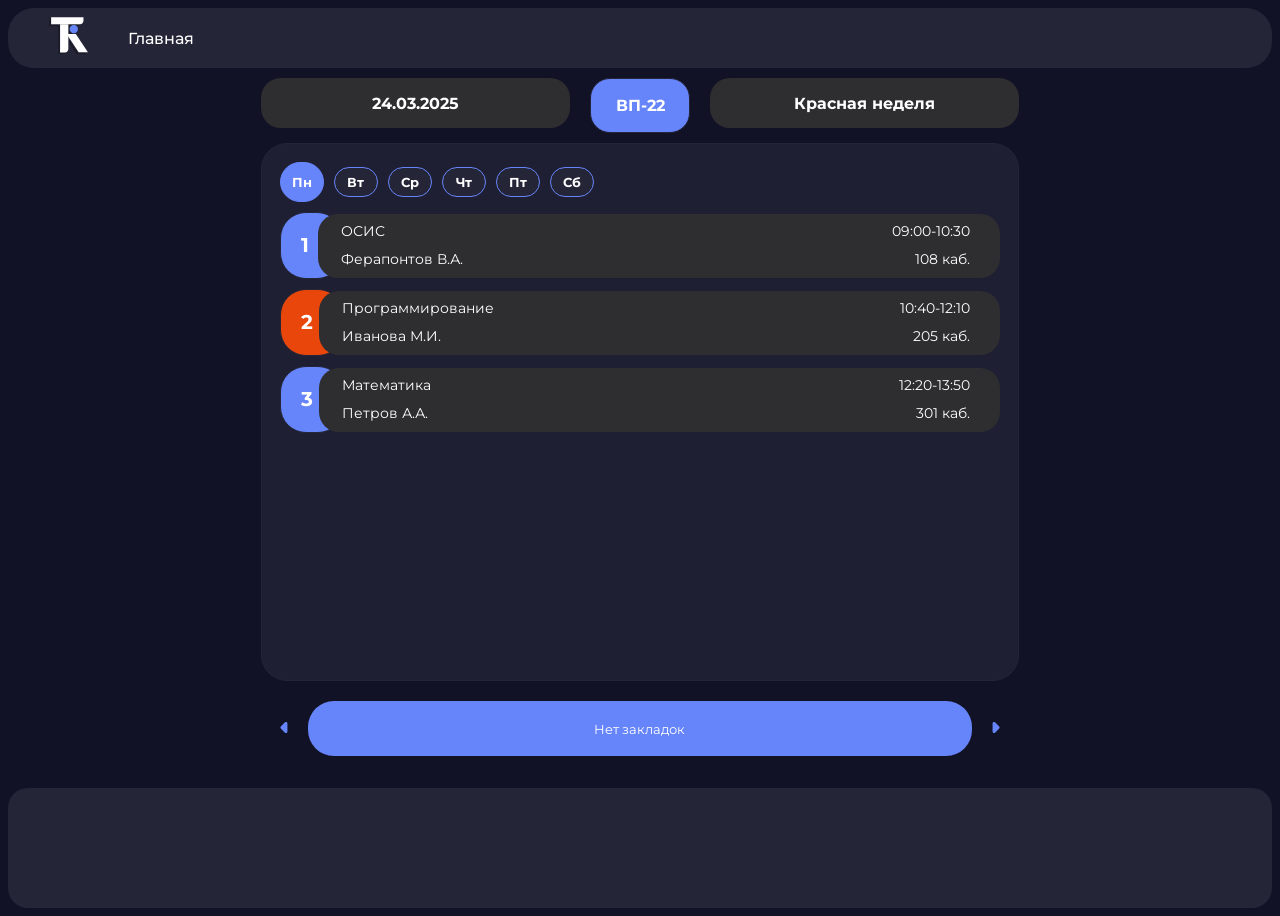
==== commit f64b0f6e: "base" ====
--- a/scudule.html
+++ b/scudule.html
@@ -5,6 +5,7 @@
 		<meta name="viewport" content="width=device-width, initial-scale=1.0" />
 		<title>Tpcol Marks</title>
 		<link rel="stylesheet" href="scudule.css" />
+		<link rel="stylesheet" href="adaptive.css" />
 		<link rel="preconnect" href="https://fonts.googleapis.com" />
 		<link rel="preconnect" href="https://fonts.gstatic.com" crossorigin />
 		<link
@@ -13,34 +14,13 @@
 	</head>
 	<body>
 		<div class="wrapper">
-			<header class="header">
+			<header class="header header--mobile">
 				<button class="header__top">
 					<div class="header__logo" aria-hidden="true">
-						<svg
-							width="35"
-							height="39"
-							viewBox="0 0 35 39"
-							fill="none"
-							xmlns="http://www.w3.org/2000/svg">
-							<path
-								d="M8.38232 6.81128H16.1199V30.7373C16.1199 32.9464 14.329 34.7373 12.1199 34.7373H8.38232V6.81128Z"
-								fill="white" />
-							<path
-								d="M0 0H30.3054V2.81122C30.3054 5.02036 28.5145 6.81122 26.3054 6.81122H0V0Z"
-								fill="white" />
-							<path
-								d="M14.5078 16.3469L23.1494 16.3468L34.4965 34.3965L25.7917 34.3965L14.5078 16.3469Z"
-								fill="white" />
-							<ellipse
-								cx="21.2782"
-								cy="11.5789"
-								rx="3.86877"
-								ry="4.08673"
-								fill="#6785FB" />
-						</svg>
-					</div>
-
-					<h1 class="header__title">Рассписание</h1>
+						<img src="Лого.svg" alt="" width="40" />
+					</div>
+
+					<h1 class="header__title">Расписание</h1>
 
 					<div class="header__arrow" role="img" aria-labelledby="arrow-desc">
 						<svg
@@ -61,13 +41,29 @@
 				</button>
 				<div class="hidden header__popup">
 					<ul class="header__popup-list">
-						<li class="header__popup-item"><a href="index.html">Главная</a></li>
+						<li class="header__popup-item">
+							<a href="index.html">Главная</a>
+						</li>
 						<!-- <li class="header__popup-item"><a href="">Оценки</a></li>
-					<li class="header__popup-item"><a href="">Атестаця</a></li>
-					<li class="header__popup-item"><a href="">Полезные ссылки</a></li>
-					<li class="header__popup-item"><a href="">Профиль</a></li> -->
+						<li class="header__popup-item"><a href="">Атестаця</a></li>
+						<li class="header__popup-item"><a href="">Полезные ссылки</a></li>
+						<li class="header__popup-item"><a href="">Профиль</a></li> -->
 					</ul>
 				</div>
+			</header>
+			<header class="header header--desktop">
+				<div class="header__logo">
+					<img src="Лого.svg" alt="" width="40" />
+				</div>
+				<nav class="header__nav">
+					<ul>
+						<li><a href="index.html">Главная</a></li>
+						<!-- <li><a href="#">Оценки</a></li>
+						<li><a href="#">Аттестация</a></li>
+						<li><a href="#">Полезные ссылки</a></li>
+						<li><a href="#">Профиль</a></li> -->
+					</ul>
+				</nav>
 			</header>
 			<main>
 				<section class="section-info">
--- a/scudule.css
+++ b/scudule.css
@@ -9,7 +9,10 @@
 	min-height: 100vh;
 	gap: 10px;
 }
-
+a {
+	text-decoration: none;
+	color: white;
+}
 main {
 	display: flex;
 	flex-direction: column;
@@ -21,7 +24,6 @@
 }
 .header {
 	position: relative;
-	color: white;
 }
 .header__top {
 	width: 100%;
@@ -77,11 +79,21 @@
 .header__arrow {
 	transition: transform 0.3s ease;
 }
+
 .header__top.active .header__arrow {
 	transform: rotate(180deg);
 }
+.header--desktop {
+	display: none;
+	background: #242537;
+	border-radius: 26px;
+	height: 60px;
+}
+.header--mobile {
+	display: block;
+}
 .section-info {
-	width: 100%;
+	margin: 0;
 	justify-self: center;
 }
 .section-info__list {
--- a/adaptive.css
+++ b/adaptive.css
@@ -0,0 +1,32 @@
+@media (min-width: 768px) {
+	main {
+		width: 60%;
+		margin: 0 auto;
+	}
+	.section-info__item .button {
+		min-width: 100px;
+	}
+	.header--mobile {
+		display: none;
+	}
+	.header--desktop {
+		display: flex;
+		justify-content: start;
+		align-items: center;
+		padding: 0 40px;
+	}
+	.header--desktop ul {
+		display: flex;
+		gap: 20px;
+		list-style: none;
+		font-weight: 500;
+	}
+	.header--desktop li {
+		text-align: center;
+	}
+}
+@media (min-width: 768px) {
+	.actions__list {
+		background: none;
+	}
+}
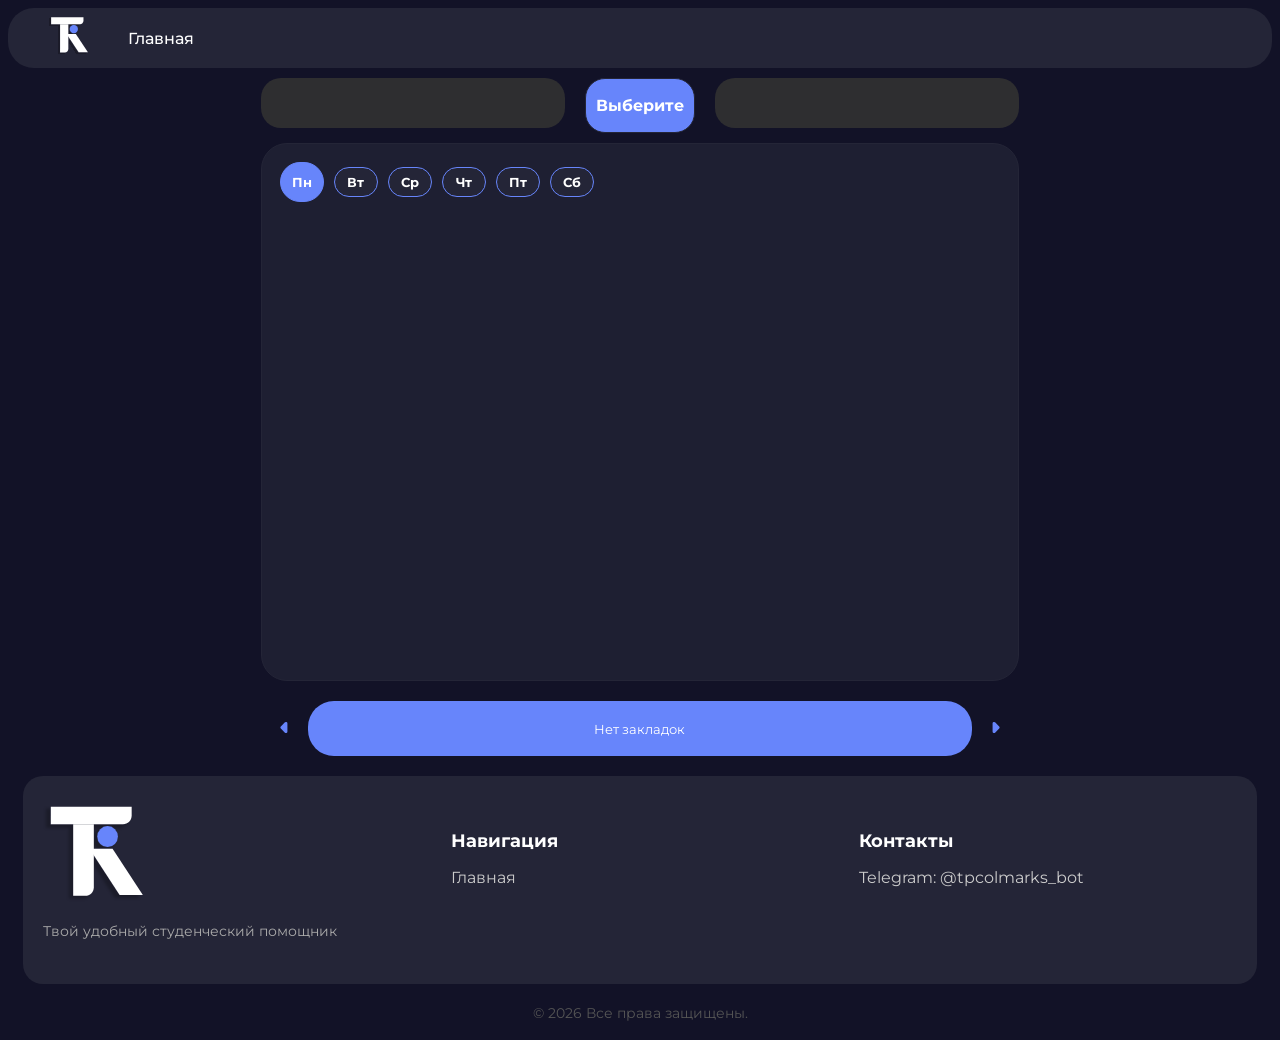
==== commit d970ef31: "2 step" ====
--- a/scudule.html
+++ b/scudule.html
@@ -68,11 +68,13 @@
 			<main>
 				<section class="section-info">
 					<ul class="section-info__list">
-						<li class="section-info__item-text">12.03.2026</li>
+						<li class="section-info__item-text"></li>
 						<li class="section-info__item">
-							<button class="button button--purple button-main">ВП-22</button>
-						</li>
-						<li class="section-info__item-text">Красная неделя</li>
+							<button class="button button--purple button-main">
+								Выберите
+							</button>
+						</li>
+						<li class="section-info__item-text"></li>
 					</ul>
 				</section>
 				<section class="section-schedule">
@@ -206,7 +208,34 @@
 				</section>
 			</main>
 			<footer class="footer">
-				<div class="footer__main"></div>
+				<div class="footer__main">
+					<div class="footer__container">
+						<div class="footer__column">
+							<div class="footer__logo">
+								<img src="Лого.svg" alt="" width="100" />
+							</div>
+							<p class="footer__description">
+								Твой удобный студенческий помощник
+							</p>
+						</div>
+						<div class="footer__column">
+							<h4 class="footer__title">Навигация</h4>
+							<ul class="footer__menu">
+								<li><a href="index.html">Главная</a></li>
+								<!-- <li><a href="#">О нас</a></li>
+								<li><a href="#">Услуги</a></li>
+								<li><a href="#">Контакты</a></li> -->
+							</ul>
+						</div>
+						<div class="footer__column">
+							<h4 class="footer__title">Контакты</h4>
+							<ul class="footer__contacts">
+								<li>Telegram: @tpcolmarks_bot</li>
+							</ul>
+						</div>
+					</div>
+				</div>
+				<div class="footer__copyright">© 2026 Все права защищены.</div>
 			</footer>
 		</div>
 		<dialog class="choose-popup">
@@ -222,9 +251,9 @@
 						type="text"
 						placeholder="ВП-12/108/Ковалев"
 						required />
-					<button class="choose-popup__btn choose-popup__btn--favorites">
+					<!-- <button class="choose-popup__btn choose-popup__btn--favorites">
 						В закладки
-					</button>
+					</button> -->
 					<button class="choose-popup__btn choose-popup__btn--choose">
 						Выбрать
 					</button>
--- a/scudule.css
+++ b/scudule.css
@@ -121,7 +121,7 @@
 	width: 100%;
 	text-align: center;
 	align-items: center;
-	font-weight: bold;
+	font-weight: 600;
 	font-size: 16px;
 	align-content: center;
 }
@@ -239,13 +239,80 @@
 	display: flex;
 	flex-direction: column;
 	gap: 10px;
-}
+	padding: 0 15px;
+	margin-top: 10px;
+}
+
 .footer__main {
-	width: 100%;
-	height: 120px;
 	background: #242537;
 	border-radius: 20px;
-}
+	padding: 30px 20px;
+}
+
+.footer__container {
+	display: flex;
+	justify-content: space-between;
+	flex-wrap: wrap;
+	gap: 30px;
+}
+
+.footer__column {
+	flex: 1;
+	min-width: 150px;
+}
+
+.footer__logo {
+	font-size: 24px;
+	font-weight: bold;
+	color: #fff;
+	margin-bottom: 10px;
+}
+
+.footer__description {
+	color: #aaa;
+	font-size: 14px;
+}
+
+.footer__title {
+	color: #fff;
+	font-size: 18px;
+	margin-bottom: 15px;
+}
+
+.footer__menu,
+.footer__contacts {
+	list-style: none;
+	padding: 0;
+}
+
+.footer__menu li,
+.footer__contacts li {
+	margin-bottom: 8px;
+}
+
+.footer__menu a {
+	color: #ccc;
+	text-decoration: none;
+	transition: color 0.3s;
+}
+
+.footer__menu a:hover {
+	color: #fff;
+	text-decoration: underline;
+}
+
+.footer__contacts li {
+	color: #ccc;
+}
+
+.footer__copyright {
+	text-align: center;
+	padding: 10px;
+	font-size: 14px;
+	color: #555;
+	background: transparent;
+}
+
 .section-favourites {
 	width: 100%;
 	justify-items: center;
@@ -276,7 +343,7 @@
 	background-color: #242537;
 	border-radius: 20px;
 	border: #6784fb52 solid 1px;
-	width: 90%;
+	width: 400px;
 	padding: 0;
 }
 .choose-popup__content {
@@ -293,7 +360,7 @@
 	grid-template-columns: 1fr 1fr;
 	grid-template-areas:
 		"input input"
-		"favorites choose";
+		"choose choose";
 	gap: 20px;
 }
 .choose-popup__close-btn {
--- a/adaptive.css
+++ b/adaptive.css
@@ -1,4 +1,4 @@
-@media (min-width: 768px) {
+@media (min-width: 1024px) {
 	main {
 		width: 60%;
 		margin: 0 auto;
@@ -25,7 +25,7 @@
 		text-align: center;
 	}
 }
-@media (min-width: 768px) {
+@media (min-width: 1024px) {
 	.actions__list {
 		background: none;
 	}
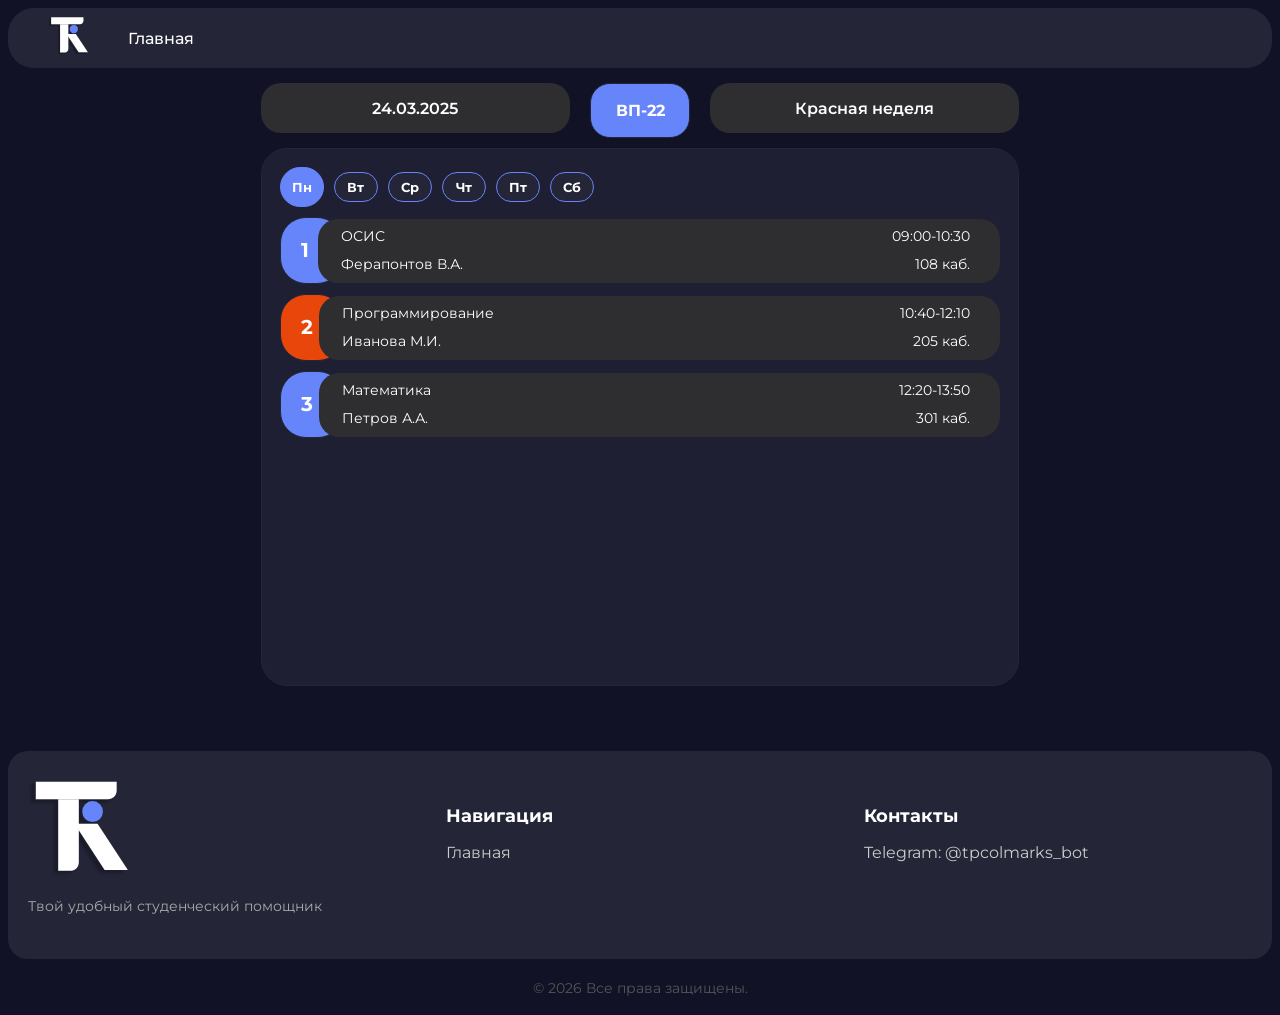
==== commit 6ff122ba: "3421" ====
--- a/scudule.html
+++ b/scudule.html
@@ -163,7 +163,7 @@
 					</ul> -->
 					</div>
 				</section>
-				<section class="section-favourites">
+				<!-- <section class="section-favourites">
 					<div class="favorites-carousel">
 						<button
 							class="favorites-carousel__arrow favorites-carousel__arrow--left">
@@ -180,15 +180,9 @@
 									fill="#6785FB" />
 							</svg>
 						</button>
-
-						<!-- Сама карусель (кнопки) -->
 						<div class="favorites-carousel__track">
 							<button class="favorites-carousel__button">Нет закладок</button>
-
-							<!-- остальные кнопки будут добавляться динамически -->
-						</div>
-
-						<!-- Правая стрелка -->
+						</div>
 						<button
 							class="favorites-carousel__arrow favorites-carousel__arrow--right">
 							<svg
@@ -205,7 +199,7 @@
 							</svg>
 						</button>
 					</div>
-				</section>
+				</section> -->
 			</main>
 			<footer class="footer">
 				<div class="footer__main">
--- a/scudule.css
+++ b/scudule.css
@@ -7,7 +7,7 @@
 	display: flex;
 	flex-direction: column;
 	min-height: 100vh;
-	gap: 10px;
+	gap: 15px;
 }
 a {
 	text-decoration: none;
@@ -239,8 +239,7 @@
 	display: flex;
 	flex-direction: column;
 	gap: 10px;
-	padding: 0 15px;
-	margin-top: 10px;
+	margin-top: 50px;
 }
 
 .footer__main {
--- a/adaptive.css
+++ b/adaptive.css
@@ -25,8 +25,3 @@
 		text-align: center;
 	}
 }
-@media (min-width: 1024px) {
-	.actions__list {
-		background: none;
-	}
-}
